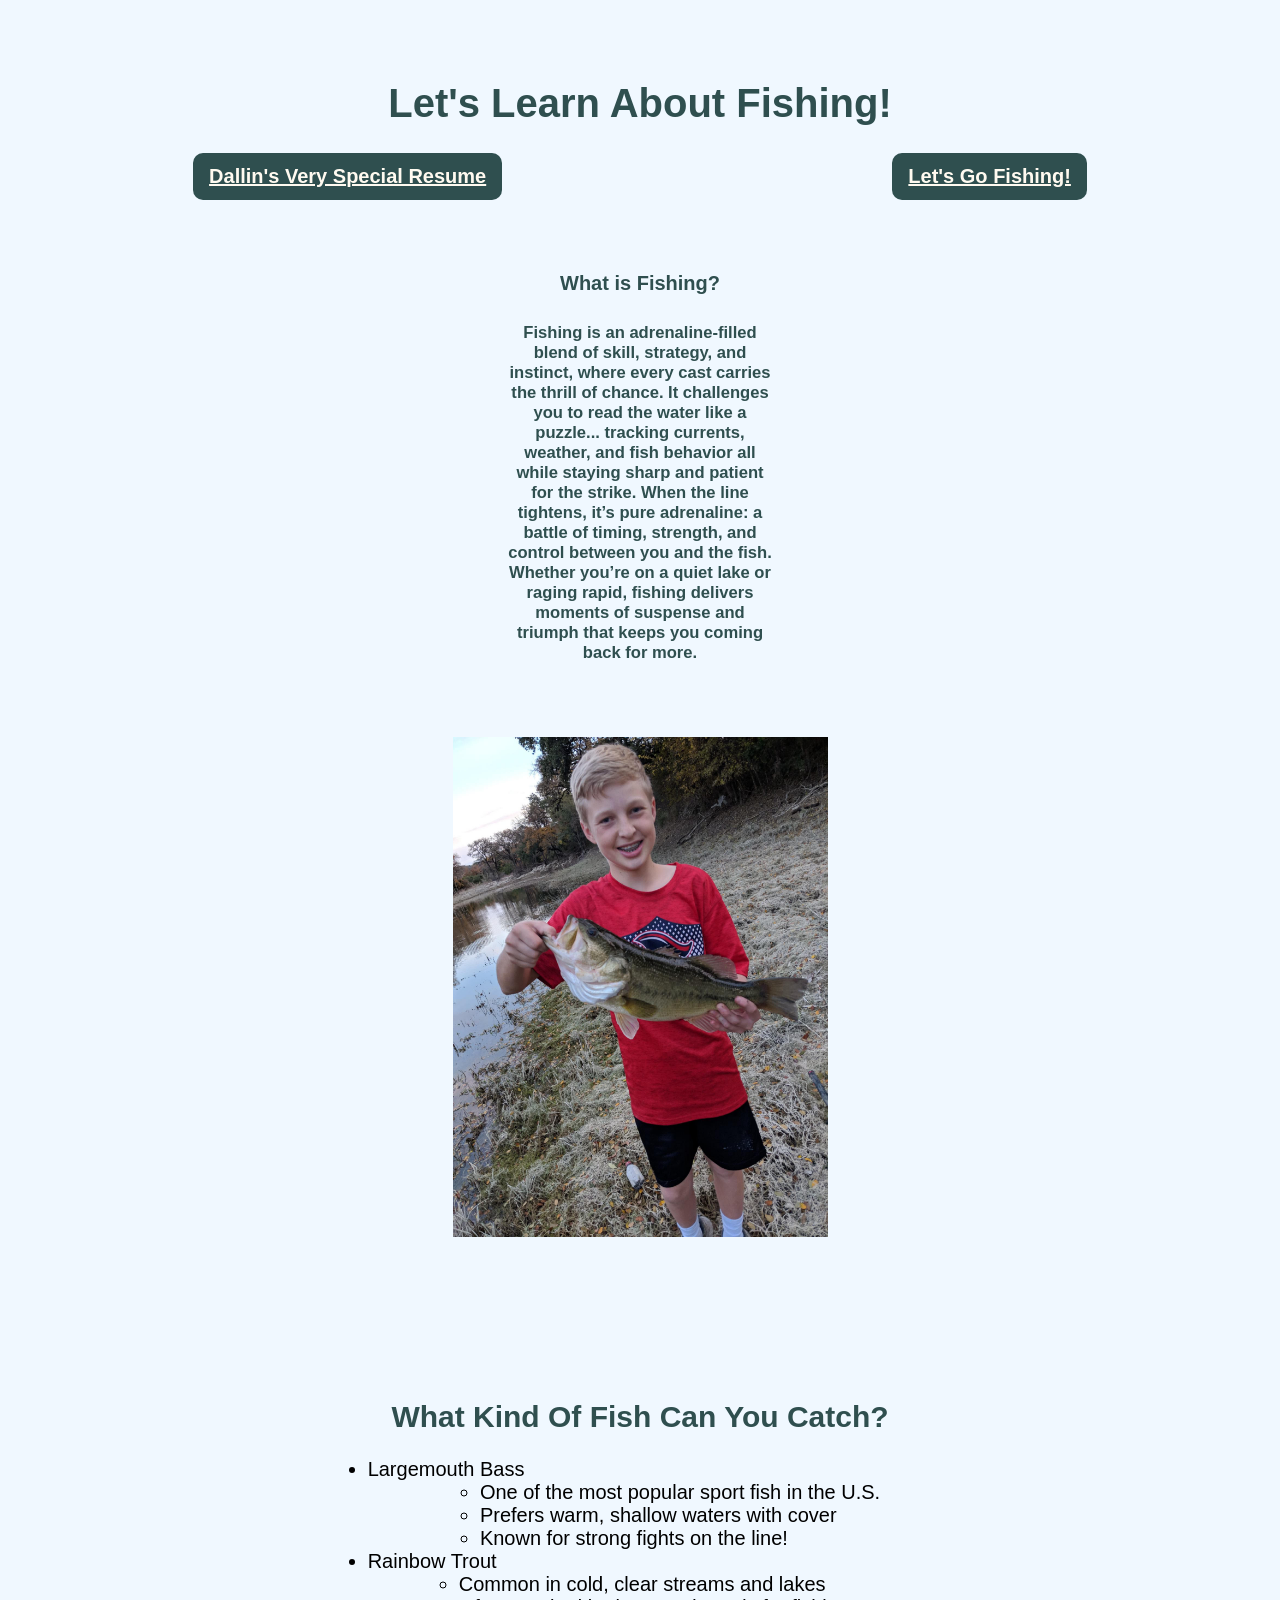
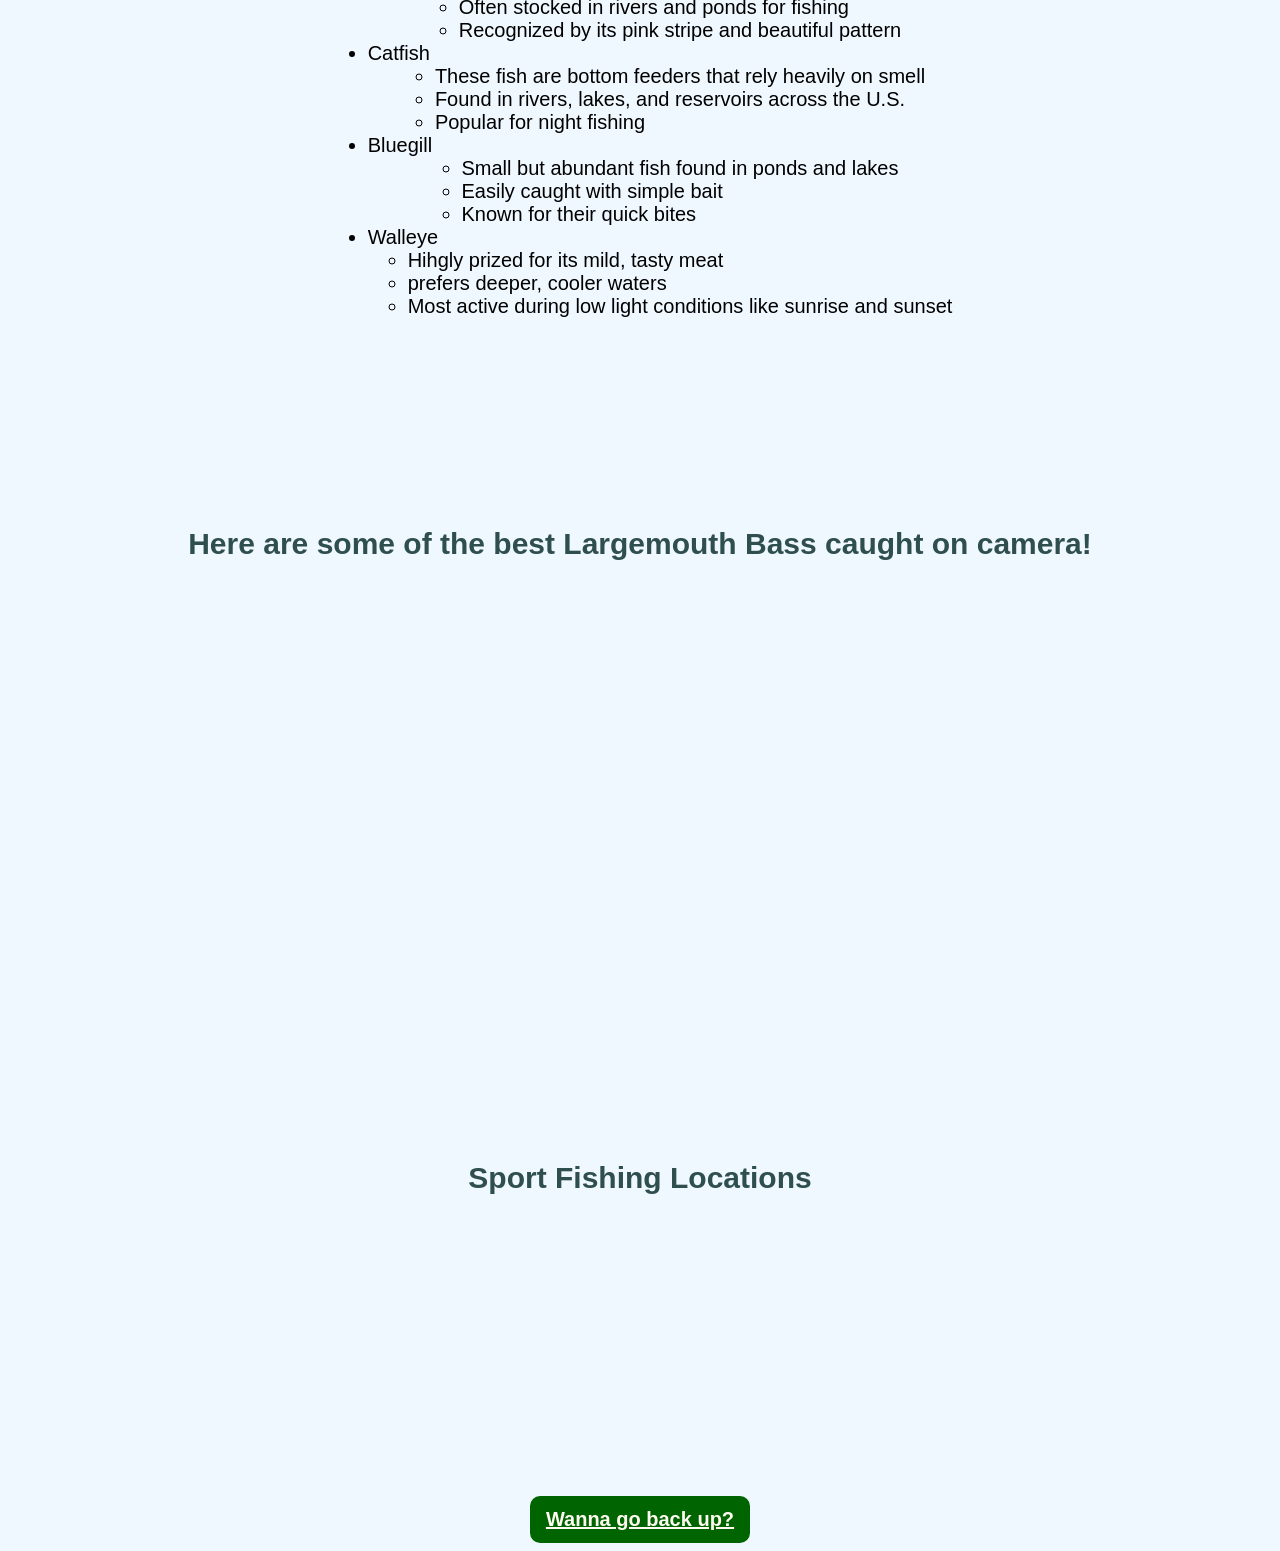
==== fromScratch.html @ 04743832 "Add files via upload" ====
<!DOCTYPE html>
<html lang="en">
<head>
    <meta charset="UTF-8">
    <meta name="viewport" content="width=device-width, initial-scale=1.0">
    <title>All About Fish</title>
    <link rel="stylesheet" href="css/MyStyles.css">
</head>
<body>
    <div class="header">
      <br>
      <br>
      
        <h1>Let's Learn About Fishing!</h1>

        <div class="nav">
        <a href="index.html">Dallin's Very Special Resume</a>
        <a href="ai.html">Let's Go Fishing!</a>

    </div>
    </div>
<br>
<br>
    <h4>What is Fishing?</h4>
        <h5> Fishing is an adrenaline-filled blend of skill, strategy, and instinct, where every cast carries the thrill of chance. It challenges you to read the water like a puzzle... tracking currents, weather, and fish behavior all while staying sharp and patient for the strike. When the line tightens, it’s pure adrenaline: a battle of timing, strength, and control between you and the fish. Whether you’re on a quiet lake or raging rapid, fishing delivers moments of suspense and triumph that keeps you coming back for more.</h5>

<br>
<br>
     <img src="assets/img/MyFish.jpg" alt="A Young Chap With A Bass" width="350" height="450">
<br>
<br>
<br>
<br>
<br>
<br>

    <h2>What Kind Of Fish Can You Catch?</h2>
    <ul>
<li>Largemouth Bass</li>
<ul> 
    <li>One of the most popular sport fish in the U.S.</li>
    <li>Prefers warm, shallow waters with cover</li>
    <li>Known for strong fights on the line!</li>
</ul>

<li>Rainbow Trout</li>
<ul> 
    <li>Common in cold, clear streams and lakes</li>
    <li>Often stocked in rivers and ponds for fishing</li>
    <li>Recognized by its pink stripe and beautiful pattern</li>
</ul>

<li>Catfish</li>
<ul> 
    <li>These fish are bottom feeders that rely heavily on smell</li>
    <li>Found in rivers, lakes, and reservoirs across the U.S.</li>
    <li>Popular for night fishing</li>
</ul>

<li>Bluegill</li>
<ul> 
    <li>Small but abundant fish found in ponds and lakes</li>
    <li>Easily caught with simple bait</li>
    <li>Known for their quick bites</li>
</ul>

<li>Walleye</li>
<ul> 
    <li>Hihgly prized for its mild, tasty meat</li>
    <li>prefers deeper, cooler waters</li>
    <li>Most active during low light conditions like sunrise and sunset</li>
</ul>
    </ul>
<br>
<br>
<br>
<br>
<br>
<br>
<br>
<br>
<h2>Here are some of the best Largemouth Bass caught on camera!</h2>
<br>
<br>
<div class="video-container">
<iframe width="560" height="315" src="https://www.youtube.com/embed/n_rAGL_W1bo?si=JuqimKM6GkaeNEut" title="YouTube video player" frameborder="0" allow="accelerometer; autoplay; clipboard-write; encrypted-media; gyroscope; picture-in-picture; web-share" referrerpolicy="strict-origin-when-cross-origin" allowfullscreen></iframe>
</div>
<br>
<br>
<br>
<br>
<br>
<br>
<br>
<br>
<body>
    
<h2>Sport Fishing Locations</h2>
<div class="tableauBox" id='viz1776917382871' style='position: relative'><noscript><a href='#'><img width="100%" height="200" alt='Sport Fish Sampling Locations ' src='https:&#47;&#47;public.tableau.com&#47;static&#47;images&#47;DH&#47;DH6F7QYMP&#47;1_rss.png' style='border: none' /></a></noscript><object class='tableauViz'  style='display:none;'><param name='host_url' value='https%3A%2F%2Fpublic.tableau.com%2F' /> <param name='embed_code_version' value='3' /> <param name='path' value='shared&#47;DH6F7QYMP' /> <param name='toolbar' value='yes' /><param name='static_image' value='https:&#47;&#47;public.tableau.com&#47;static&#47;images&#47;DH&#47;DH6F7QYMP&#47;1.png' /> <param name='animate_transition' value='yes' /><param name='display_static_image' value='yes' /><param name='display_spinner' value='yes' /><param name='display_overlay' value='yes' /><param name='display_count' value='yes' /><param name='language' value='en-US' /></object></div>                <script type='text/javascript'>                    var divElement = document.getElementById('viz1776917382871');                    var vizElement = divElement.getElementsByTagName('object')[0];                    vizElement.style.width='80%';vizElement.style.height=(divElement.offsetWidth*0.60)+'px';                    var scriptElement = document.createElement('script');                    scriptElement.src = 'https://public.tableau.com/javascripts/api/viz_v1.js';                    vizElement.parentNode.insertBefore(scriptElement, vizElement);                </script>

<br>
<br>
<br>
<br>
<br>
<br>
<br>
<br>
<br>
<br>
<br>
<br>
<a href="#top">Wanna go back up?</a>

</body>
</html>
---- css/MyStyles.css ----
body {
    background-color:rgb(240, 248, 255) ;
    font-family:'Gill Sans', 'Gill Sans MT', Calibri, 'Trebuchet MS', sans-serif ;
    font-size: 20px;

}
h1 {
    text-align: center;
    color: darkslategray;
    font-family: 'Gill Sans', 'Gill Sans MT', Calibri, 'Trebuchet MS', sans-serif;
}
h2 {
    text-align: center;
    color: darkslategray;
    font-family: 'Gill Sans', 'Gill Sans MT', Calibri, 'Trebuchet MS', sans-serif;
}
h3 {
    text-align: center;
    color: darkslategray;
    font-family: 'Gill Sans', 'Gill Sans MT', Calibri, 'Trebuchet MS', sans-serif;
}
h4 {
    text-align: center;
    color: darkslategray;
    font-family: 'Gill Sans', 'Gill Sans MT', Calibri, 'Trebuchet MS', sans-serif;
}
h5 {
    text-align: center;
    color: darkslategray;
    font-family: 'Gill Sans', 'Gill Sans MT', Calibri, 'Trebuchet MS', sans-serif;
    margin-left: 500px;
    margin-right: 500px;

}
ul {
    width: fit-content;
    text-align: left;
    margin: auto;
}
header {
    text-align: left;
    padding: 30px;
    background-color: rgb(240, 248, 255);
}
img {
    display: block;
    margin: 0 auto;
    width: 375px;
    height: auto;

}
.video-container {
    text-align: center;
}
a[href="#top"] {
    display: block;
    width: fit-content;
    margin: auto;
    background-color: darkgreen;
    color: floralwhite;
    padding: 12px 16px;
    border-radius: 10px;
    font-size: 20px;
    font-weight: bold;
    text-align: center;
    transition: all 0.3s ease;

}

.nav {
    display: flex;
    gap: 20px;
    margin-top: 10px;
}

.nav a {
 display: block;
    width: fit-content;
    margin: auto;
    background-color: darkslategray;
    color: floralwhite;
    padding: 12px 16px;
    border-radius: 10px;
    font-size: 20px;
    font-weight: bold;
    text-align: center;
    transition: all 0.3s ease;

}
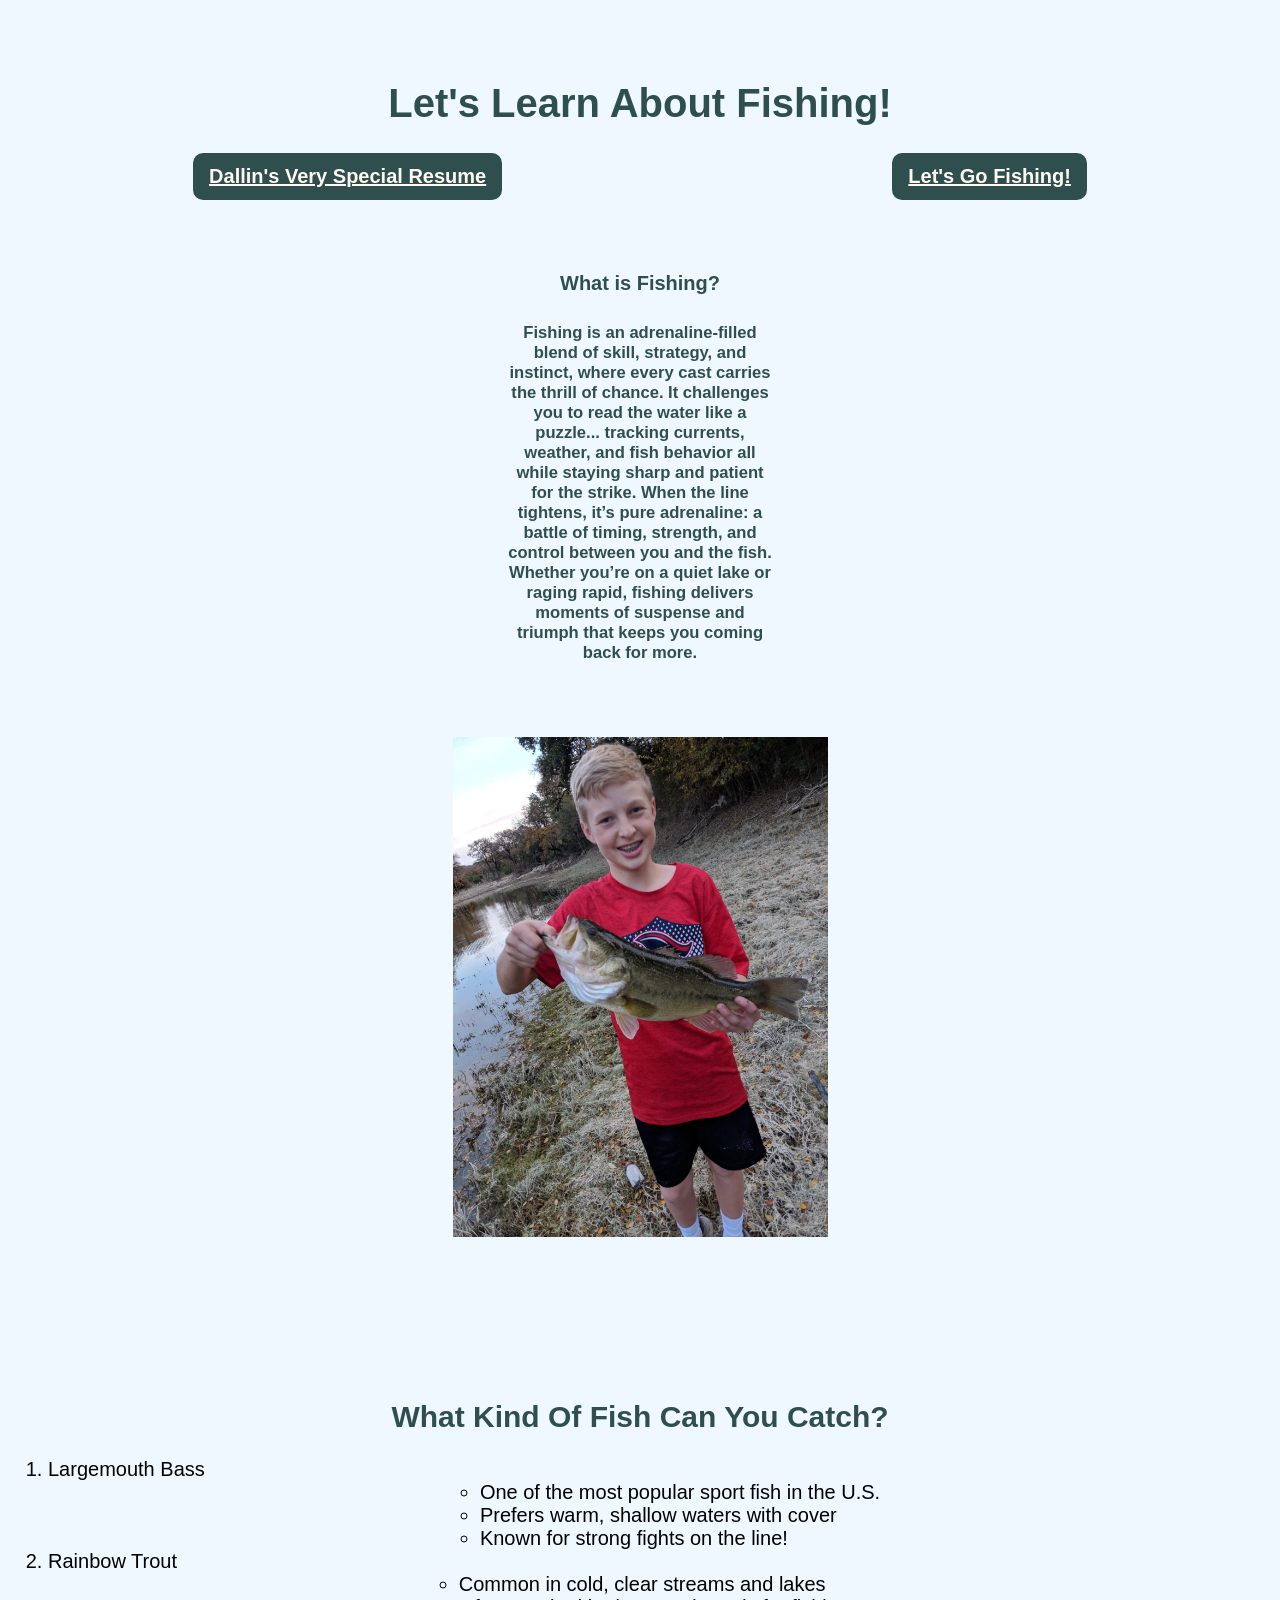
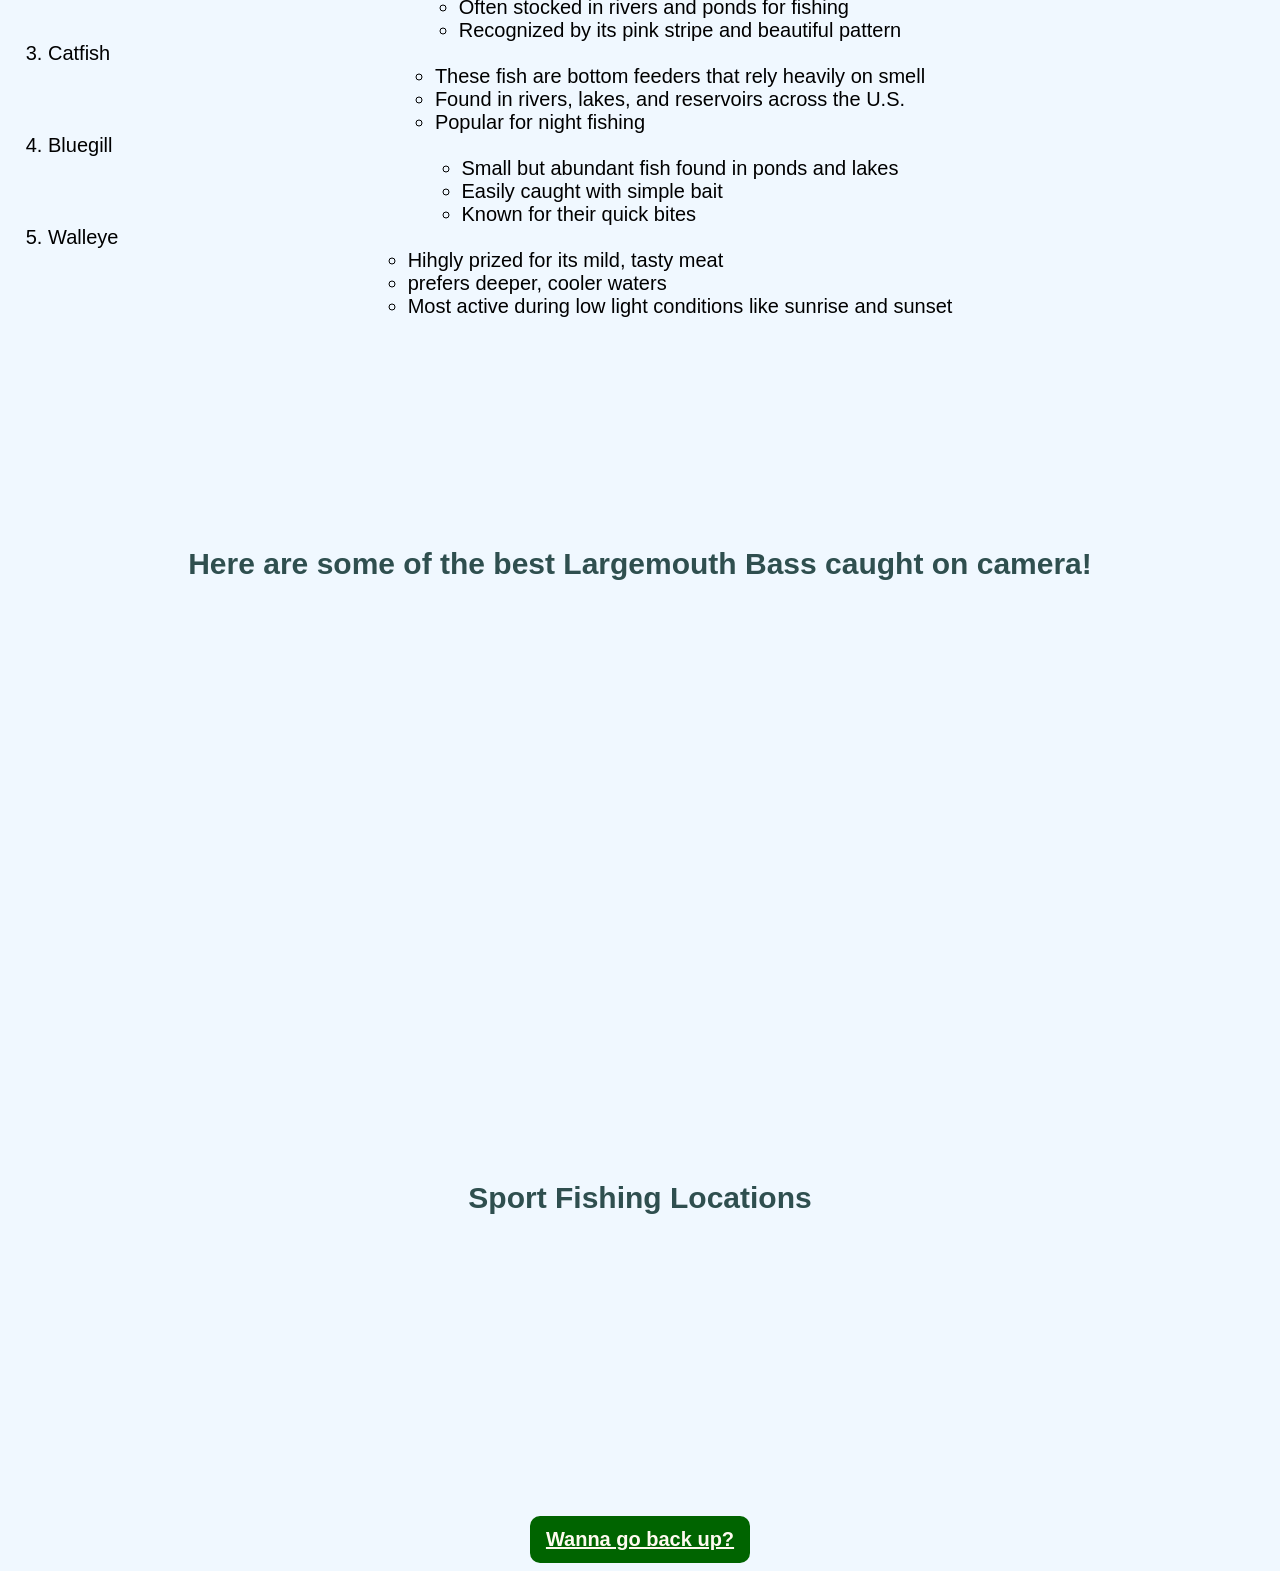
==== commit ddd5ab06: "Update fromScratch.html" ====
--- a/fromScratch.html
+++ b/fromScratch.html
@@ -35,7 +35,7 @@
 <br>
 
     <h2>What Kind Of Fish Can You Catch?</h2>
-    <ul>
+    <ol>
 <li>Largemouth Bass</li>
 <ul> 
     <li>One of the most popular sport fish in the U.S.</li>
@@ -70,7 +70,7 @@
     <li>prefers deeper, cooler waters</li>
     <li>Most active during low light conditions like sunrise and sunset</li>
 </ul>
-    </ul>
+    </ol>
 <br>
 <br>
 <br>
@@ -113,4 +113,4 @@
 <a href="#top">Wanna go back up?</a>
 
 </body>
-</html>+</html>
